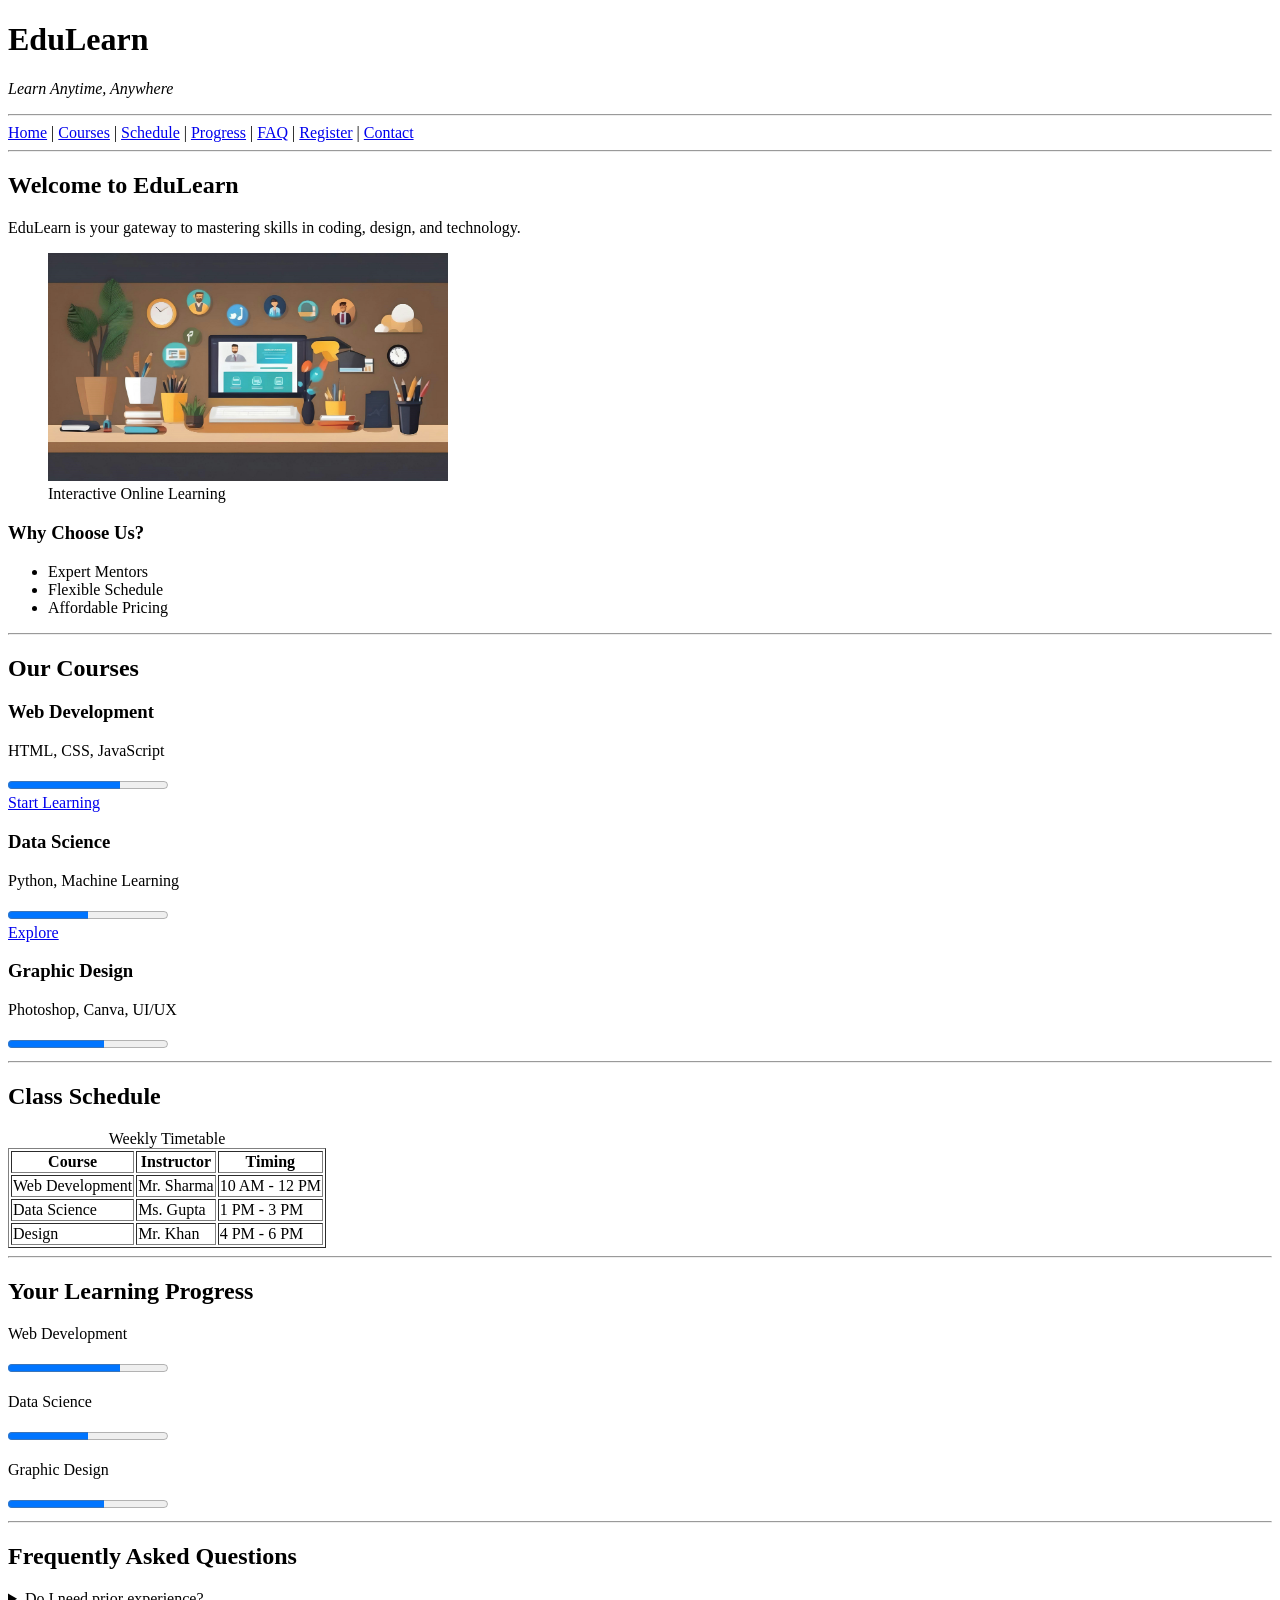
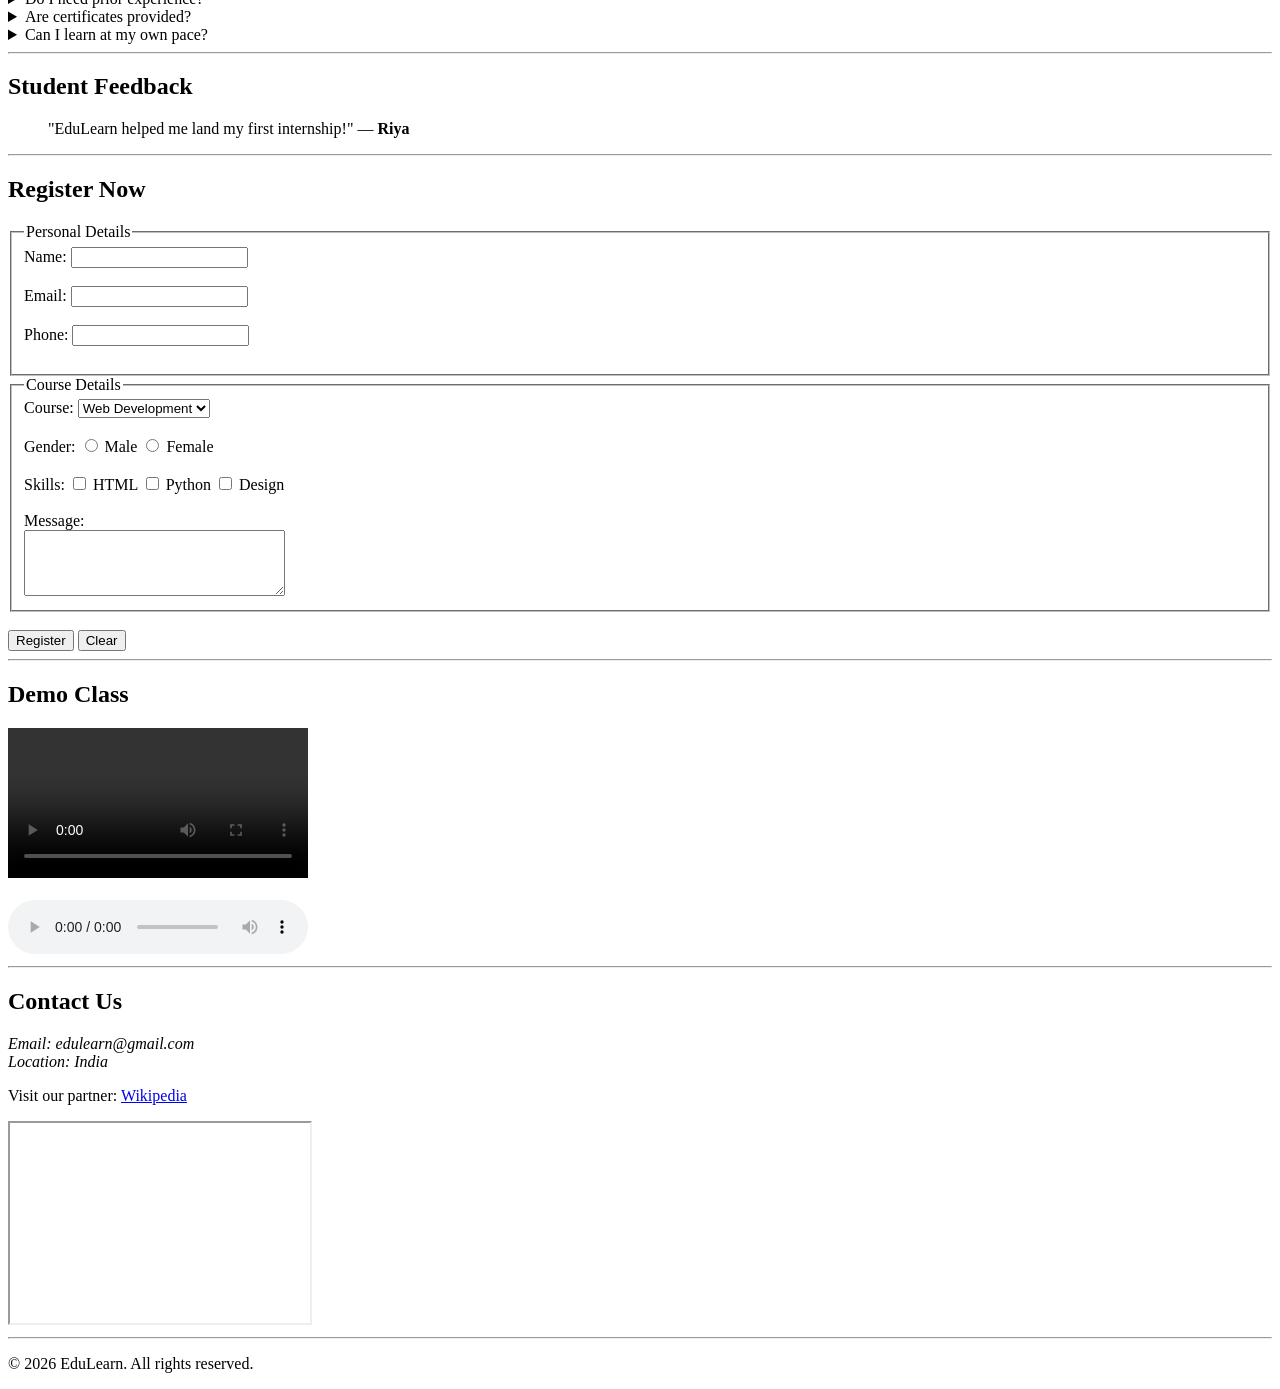
==== Edulearn-online learning platform/index.html @ 83baf5cb "Add files via upload" ====
<!DOCTYPE html>
<html lang="en">
<head>
    <meta charset="UTF-8">
    <meta name="viewport" content="width=device-width, initial-scale=1.0">
    <title>EduLearn - Online Learning Platform</title>
</head>

<body>

<header>
    <h1>EduLearn</h1>
    <p><em>Learn Anytime, Anywhere</em></p>
    <hr>
</header>

<nav>
    <a href="#home">Home</a> |
    <a href="#courses">Courses</a> |
    <a href="#schedule">Schedule</a> |
    <a href="#progress">Progress</a> |
    <a href="#faq">FAQ</a> |
    <a href="#register">Register</a> |
    <a href="#contact">Contact</a>
</nav>

<hr>

<main>

<!-- HOME -->
<section id="home">
    <h2>Welcome to EduLearn</h2>
    <p>EduLearn is your gateway to mastering skills in coding, design, and technology.</p>

    <figure>
        <img src="image.jpg" alt="Learning Image" width="400">
        <figcaption>Interactive Online Learning</figcaption>
    </figure>

    <h3>Why Choose Us?</h3>
    <ul>
        <li>Expert Mentors</li>
        <li>Flexible Schedule</li>
        <li>Affordable Pricing</li>
    </ul>
</section>

<hr>

<!-- COURSES -->
<section id="courses">
    <h2>Our Courses</h2>

    <article>
        <h3>Web Development</h3>
        <p>HTML, CSS, JavaScript</p>
        <progress value="70" max="100"></progress>
        <br>
        <a href="https://www.youtube.com" target="_blank">Start Learning</a>
    </article>

    <article>
        <h3>Data Science</h3>
        <p>Python, Machine Learning</p>
        <progress value="50" max="100"></progress>
        <br>
        <a href="https://www.google.com" target="_blank">Explore</a>
    </article>

    <article>
        <h3>Graphic Design</h3>
        <p>Photoshop, Canva, UI/UX</p>
        <progress value="60" max="100"></progress>
    </article>
</section>

<hr>

<!-- SCHEDULE -->
<section id="schedule">
    <h2>Class Schedule</h2>

    <table border="1">
        <caption>Weekly Timetable</caption>
        <tr>
            <th>Course</th>
            <th>Instructor</th>
            <th>Timing</th>
        </tr>

        <tr>
            <td>Web Development</td>
            <td>Mr. Sharma</td>
            <td>10 AM - 12 PM</td>
        </tr>

        <tr>
            <td>Data Science</td>
            <td>Ms. Gupta</td>
            <td>1 PM - 3 PM</td>
        </tr>

        <tr>
            <td>Design</td>
            <td>Mr. Khan</td>
            <td>4 PM - 6 PM</td>
        </tr>
    </table>
</section>

<hr>

<!-- PROGRESS TRACKER -->
<section id="progress">
    <h2>Your Learning Progress</h2>

    <p>Web Development</p>
    <progress value="70" max="100"></progress>

    <p>Data Science</p>
    <progress value="50" max="100"></progress>

    <p>Graphic Design</p>
    <progress value="60" max="100"></progress>
</section>

<hr>

<!-- FAQ -->
<section id="faq">
    <h2>Frequently Asked Questions</h2>

    <details>
        <summary>Do I need prior experience?</summary>
        <p>No, our courses are beginner-friendly.</p>
    </details>

    <details>
        <summary>Are certificates provided?</summary>
        <p>Yes, after course completion.</p>
    </details>

    <details>
        <summary>Can I learn at my own pace?</summary>
        <p>Absolutely, all courses are flexible.</p>
    </details>
</section>

<hr>

<!-- TESTIMONIAL -->
<section>
    <h2>Student Feedback</h2>
    <blockquote>
        "EduLearn helped me land my first internship!" — <strong>Riya</strong>
    </blockquote>
</section>

<hr>

<!-- FORM -->
<section id="register">
    <h2>Register Now</h2>

    <form>
        <fieldset>
            <legend>Personal Details</legend>

            <label>Name:</label>
            <input type="text" required><br><br>

            <label>Email:</label>
            <input type="email" required><br><br>

            <label>Phone:</label>
            <input type="tel"><br><br>
        </fieldset>

        <fieldset>
            <legend>Course Details</legend>

            <label>Course:</label>
            <select>
                <option>Web Development</option>
                <option>Data Science</option>
                <option>Graphic Design</option>
            </select>
            <br><br>

            <label>Gender:</label>
            <input type="radio" name="g"> Male
            <input type="radio" name="g"> Female
            <br><br>

            <label>Skills:</label>
            <input type="checkbox"> HTML
            <input type="checkbox"> Python
            <input type="checkbox"> Design
            <br><br>

            <label>Message:</label><br>
            <textarea rows="4" cols="30"></textarea>
        </fieldset>

        <br>
        <input type="submit" value="Register">
        <input type="reset" value="Clear">
    </form>
</section>

<hr>

<!-- MEDIA -->
<section>
    <h2>Demo Class</h2>

    <video width="300" controls>
        <source src="" type="video/mp4">
        Your browser does not support video.
    </video>

    <br><br>

    <audio controls>
        <source src="" type="audio/mpeg">
        Your browser does not support audio.
    </audio>
</section>

<hr>

<!-- CONTACT -->
<section id="contact">
    <h2>Contact Us</h2>

    <address>
        Email: edulearn@gmail.com<br>
        Location: India
    </address>

    <p>
        Visit our partner:
        <a href="https://www.wikipedia.org" target="_blank">Wikipedia</a>
    </p>

    <iframe 
        src="https://maps.google.com/maps?q=bhopal&t=&z=13&ie=UTF8&iwloc=&output=embed"
        width="300" height="200">
    </iframe>
</section>

</main>

<hr>

<footer>
    <p>&copy; 2026 EduLearn. All rights reserved.</p>
</footer>

</body>
</html>
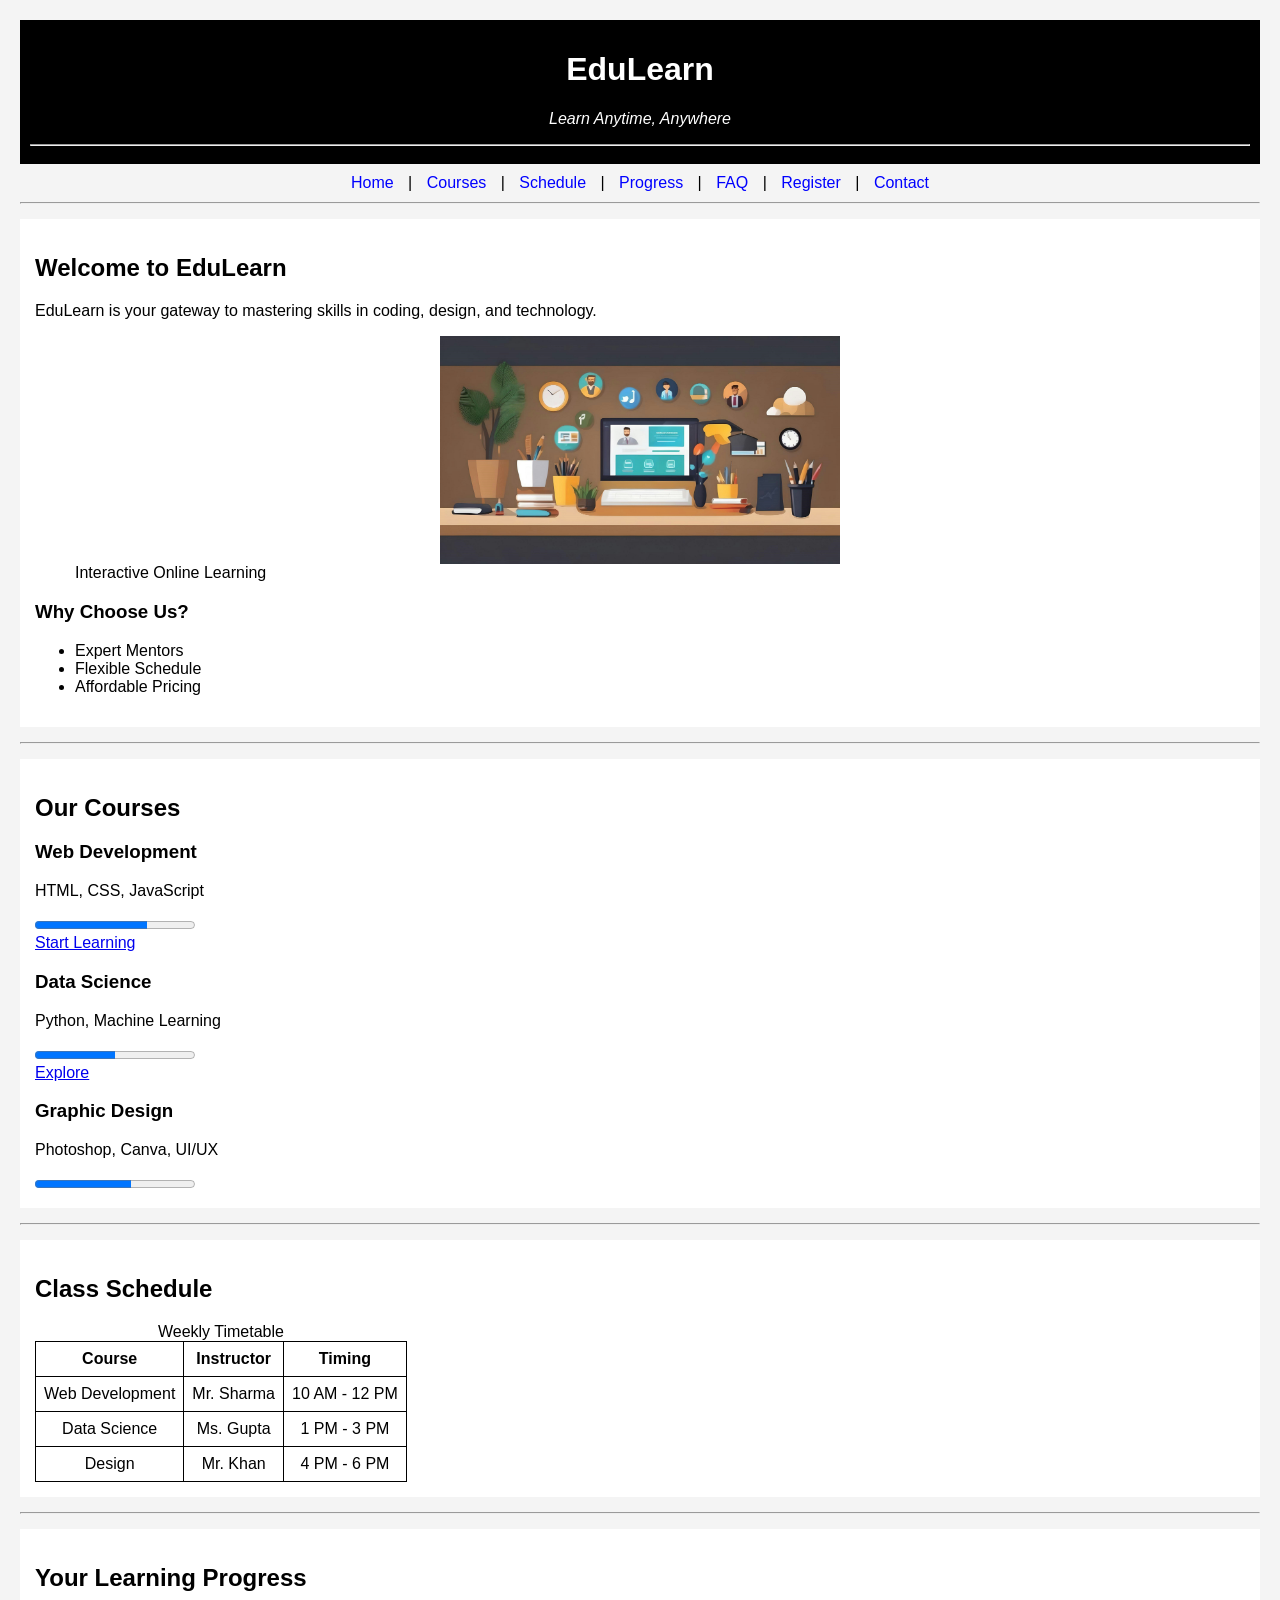
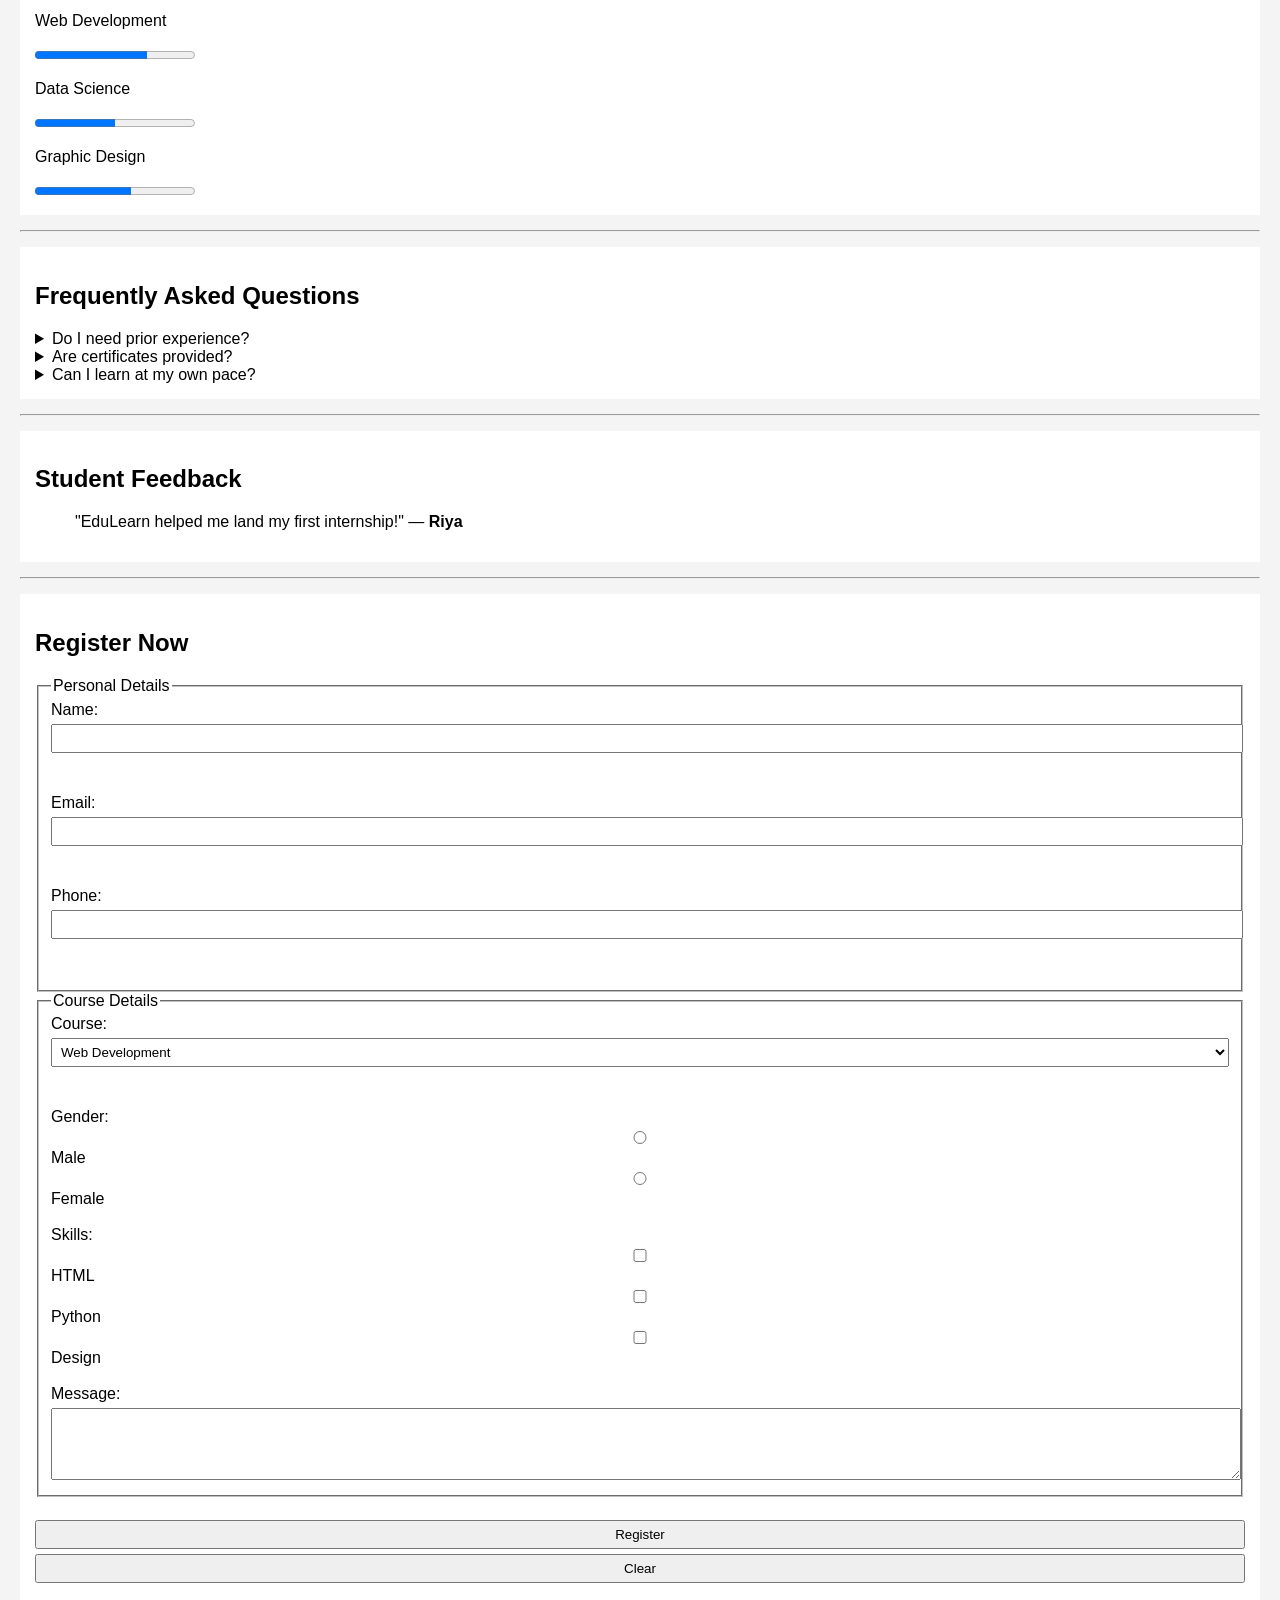
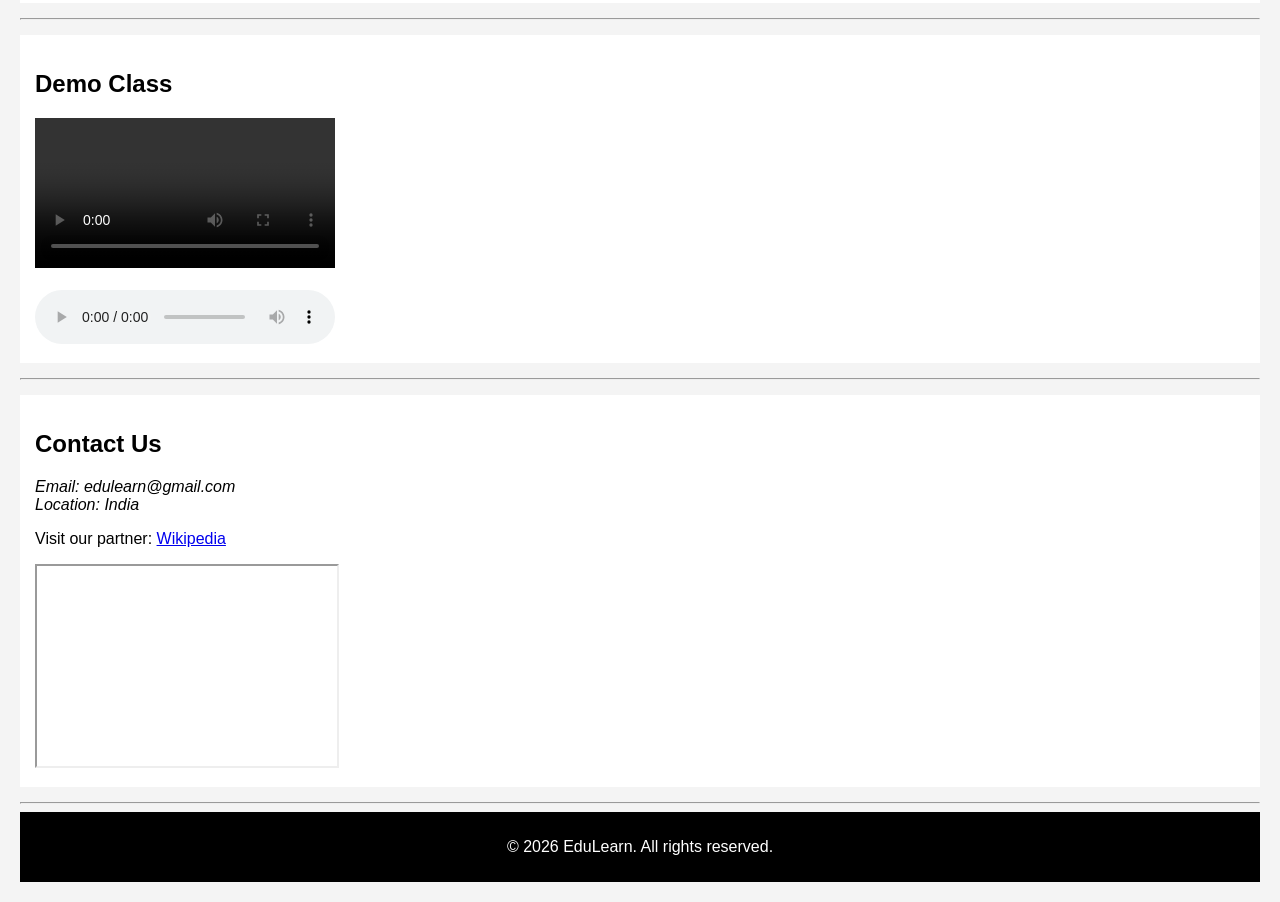
==== commit dabb80eb: "Update index.html" ====
--- a/Edulearn-online learning platform/index.html
+++ b/Edulearn-online learning platform/index.html
@@ -4,6 +4,7 @@
     <meta charset="UTF-8">
     <meta name="viewport" content="width=device-width, initial-scale=1.0">
     <title>EduLearn - Online Learning Platform</title>
+    <link rel="stylesheet" href="style.css">
 </head>
 
 <body>
@@ -259,4 +260,4 @@
 </footer>
 
 </body>
-</html>+</html>
--- a/Edulearn-online learning platform/style.css
+++ b/Edulearn-online learning platform/style.css
@@ -0,0 +1,55 @@
+body {
+    font-family: Arial;
+    background-color: #f4f4f4;
+    margin: 20px;
+}
+
+header {
+    background-color: black;
+    color: white;
+    text-align: center;
+    padding: 10px;
+}
+
+nav {
+    text-align: center;
+    margin: 10px;
+}
+
+nav a {
+    text-decoration: none;
+    margin: 10px;
+    color: blue;
+}
+
+section {
+    background-color: white;
+    padding: 15px;
+    margin: 15px 0;
+}
+
+img {
+    display: block;
+    margin: auto;
+}
+
+table, th, td {
+    border: 1px solid black;
+    border-collapse: collapse;
+    padding: 8px;
+    text-align: center;
+}
+
+form input, form select, form textarea {
+    display: block;
+    margin: 5px 0;
+    padding: 5px;
+    width: 100%;
+}
+
+footer {
+    background-color: black;
+    color: white;
+    text-align: center;
+    padding: 10px;
+}
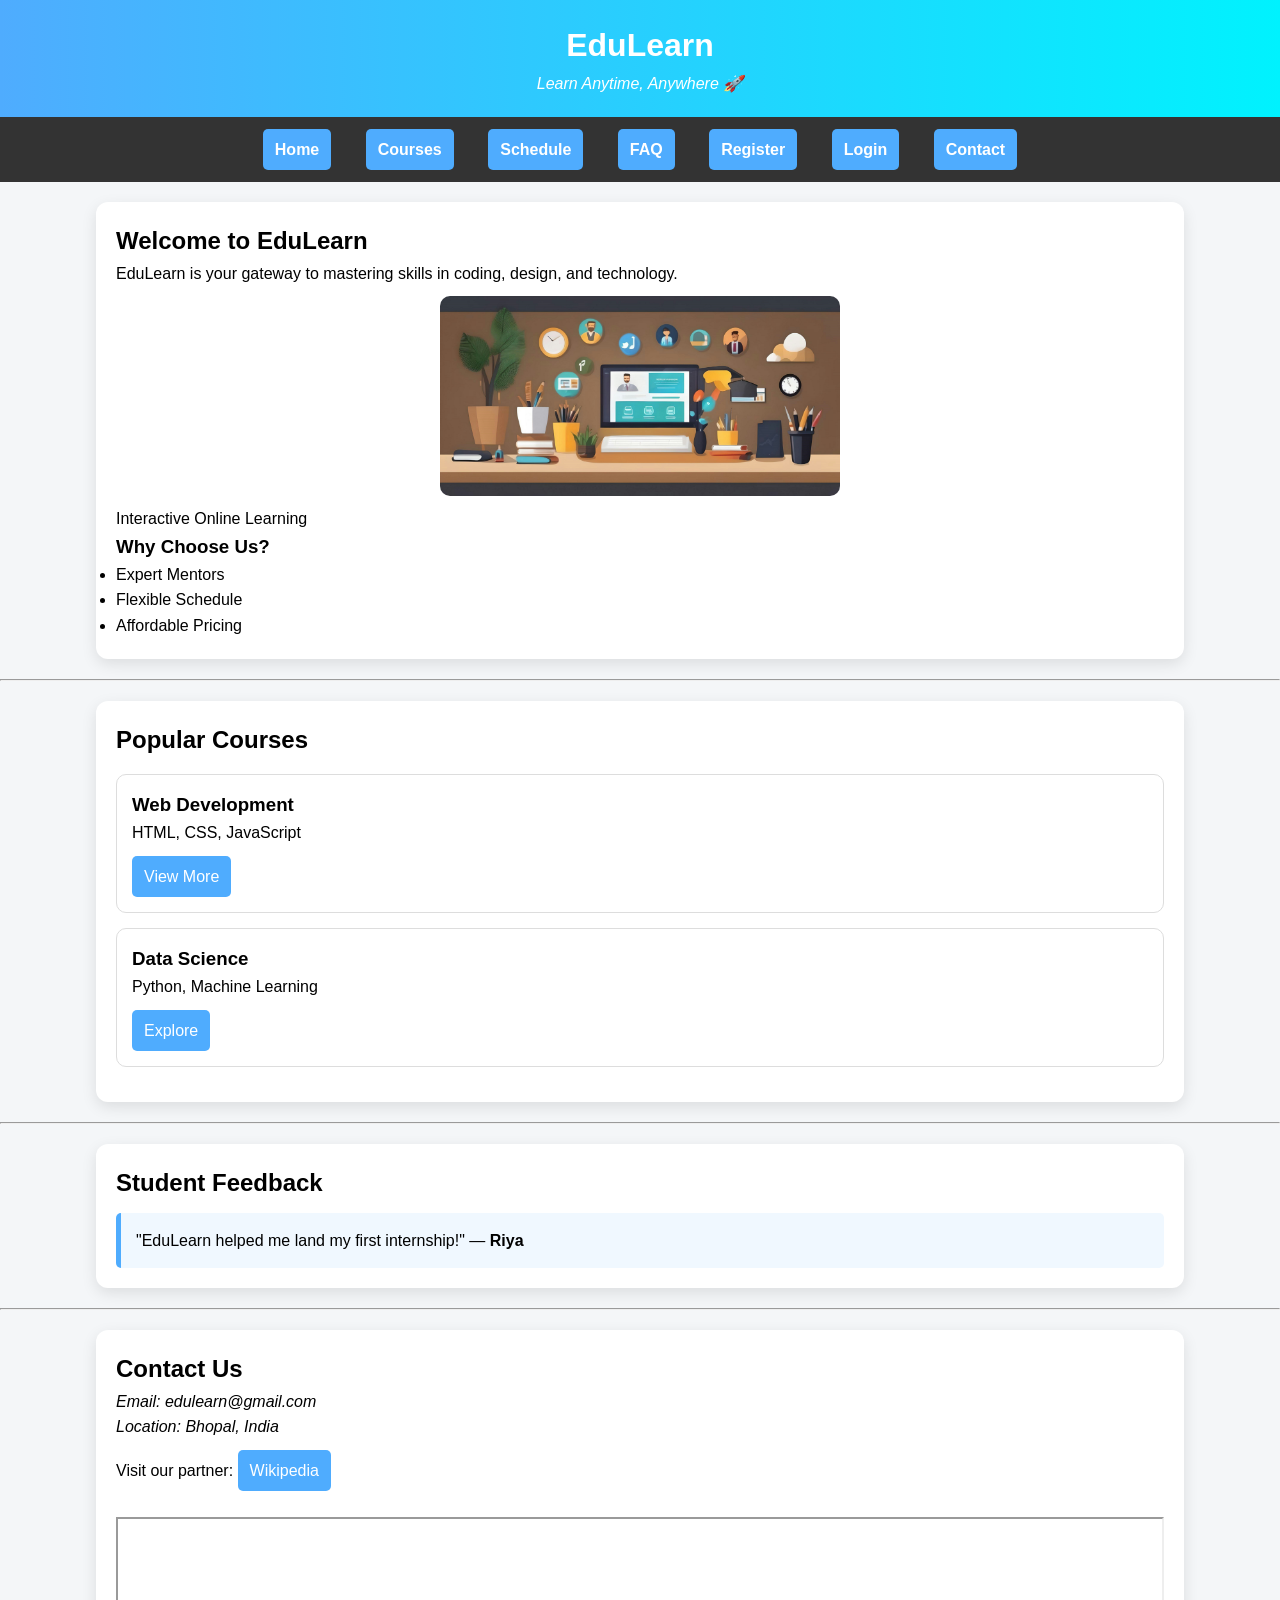
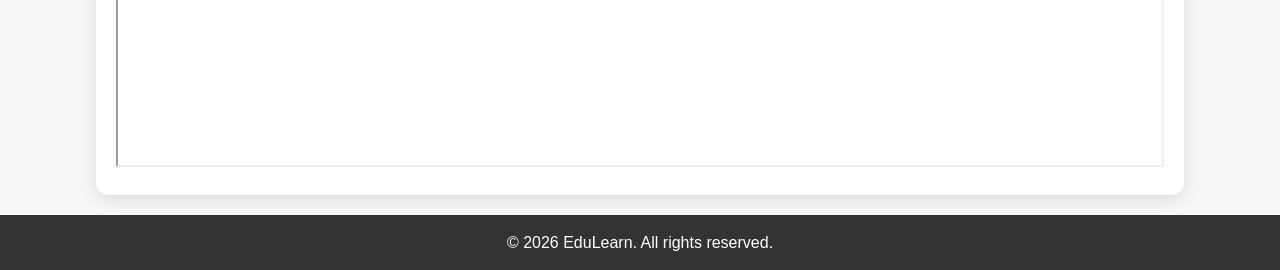
==== commit 45fdcc04: "Add files via upload" ====
--- a/Edulearn-online learning platform/index.html
+++ b/Edulearn-online learning platform/index.html
@@ -11,31 +11,28 @@
 
 <header>
     <h1>EduLearn</h1>
-    <p><em>Learn Anytime, Anywhere</em></p>
-    <hr>
+    <p><em>Learn Anytime, Anywhere 🚀</em></p>
 </header>
 
 <nav>
-    <a href="#home">Home</a> |
-    <a href="#courses">Courses</a> |
-    <a href="#schedule">Schedule</a> |
-    <a href="#progress">Progress</a> |
-    <a href="#faq">FAQ</a> |
-    <a href="#register">Register</a> |
+    <a href="index.html">Home</a>
+    <a href="courses.html">Courses</a>
+    <a href="schedule.html">Schedule</a>
+    <a href="faq.html">FAQ</a>
+    <a href="register.html">Register</a>
+    <a href="login.html">Login</a>
     <a href="#contact">Contact</a>
 </nav>
 
-<hr>
-
 <main>
 
-<!-- HOME -->
+<!-- HERO / HOME -->
 <section id="home">
     <h2>Welcome to EduLearn</h2>
     <p>EduLearn is your gateway to mastering skills in coding, design, and technology.</p>
 
     <figure>
-        <img src="image.jpg" alt="Learning Image" width="400">
+        <img src="image.jpg" alt="Learning Image">
         <figcaption>Interactive Online Learning</figcaption>
     </figure>
 
@@ -49,103 +46,21 @@
 
 <hr>
 
-<!-- COURSES -->
-<section id="courses">
-    <h2>Our Courses</h2>
+<!-- QUICK PREVIEW COURSES -->
+<section>
+    <h2>Popular Courses</h2>
 
     <article>
         <h3>Web Development</h3>
         <p>HTML, CSS, JavaScript</p>
-        <progress value="70" max="100"></progress>
-        <br>
-        <a href="https://www.youtube.com" target="_blank">Start Learning</a>
+        <a href="courses.html">View More</a>
     </article>
 
     <article>
         <h3>Data Science</h3>
         <p>Python, Machine Learning</p>
-        <progress value="50" max="100"></progress>
-        <br>
-        <a href="https://www.google.com" target="_blank">Explore</a>
+        <a href="courses.html">Explore</a>
     </article>
-
-    <article>
-        <h3>Graphic Design</h3>
-        <p>Photoshop, Canva, UI/UX</p>
-        <progress value="60" max="100"></progress>
-    </article>
-</section>
-
-<hr>
-
-<!-- SCHEDULE -->
-<section id="schedule">
-    <h2>Class Schedule</h2>
-
-    <table border="1">
-        <caption>Weekly Timetable</caption>
-        <tr>
-            <th>Course</th>
-            <th>Instructor</th>
-            <th>Timing</th>
-        </tr>
-
-        <tr>
-            <td>Web Development</td>
-            <td>Mr. Sharma</td>
-            <td>10 AM - 12 PM</td>
-        </tr>
-
-        <tr>
-            <td>Data Science</td>
-            <td>Ms. Gupta</td>
-            <td>1 PM - 3 PM</td>
-        </tr>
-
-        <tr>
-            <td>Design</td>
-            <td>Mr. Khan</td>
-            <td>4 PM - 6 PM</td>
-        </tr>
-    </table>
-</section>
-
-<hr>
-
-<!-- PROGRESS TRACKER -->
-<section id="progress">
-    <h2>Your Learning Progress</h2>
-
-    <p>Web Development</p>
-    <progress value="70" max="100"></progress>
-
-    <p>Data Science</p>
-    <progress value="50" max="100"></progress>
-
-    <p>Graphic Design</p>
-    <progress value="60" max="100"></progress>
-</section>
-
-<hr>
-
-<!-- FAQ -->
-<section id="faq">
-    <h2>Frequently Asked Questions</h2>
-
-    <details>
-        <summary>Do I need prior experience?</summary>
-        <p>No, our courses are beginner-friendly.</p>
-    </details>
-
-    <details>
-        <summary>Are certificates provided?</summary>
-        <p>Yes, after course completion.</p>
-    </details>
-
-    <details>
-        <summary>Can I learn at my own pace?</summary>
-        <p>Absolutely, all courses are flexible.</p>
-    </details>
 </section>
 
 <hr>
@@ -160,104 +75,33 @@
 
 <hr>
 
-<!-- FORM -->
-<section id="register">
-    <h2>Register Now</h2>
-
-    <form>
-        <fieldset>
-            <legend>Personal Details</legend>
-
-            <label>Name:</label>
-            <input type="text" required><br><br>
-
-            <label>Email:</label>
-            <input type="email" required><br><br>
-
-            <label>Phone:</label>
-            <input type="tel"><br><br>
-        </fieldset>
-
-        <fieldset>
-            <legend>Course Details</legend>
-
-            <label>Course:</label>
-            <select>
-                <option>Web Development</option>
-                <option>Data Science</option>
-                <option>Graphic Design</option>
-            </select>
-            <br><br>
-
-            <label>Gender:</label>
-            <input type="radio" name="g"> Male
-            <input type="radio" name="g"> Female
-            <br><br>
-
-            <label>Skills:</label>
-            <input type="checkbox"> HTML
-            <input type="checkbox"> Python
-            <input type="checkbox"> Design
-            <br><br>
-
-            <label>Message:</label><br>
-            <textarea rows="4" cols="30"></textarea>
-        </fieldset>
-
-        <br>
-        <input type="submit" value="Register">
-        <input type="reset" value="Clear">
-    </form>
-</section>
-
-<hr>
-
-<!-- MEDIA -->
-<section>
-    <h2>Demo Class</h2>
-
-    <video width="300" controls>
-        <source src="" type="video/mp4">
-        Your browser does not support video.
-    </video>
-
-    <br><br>
-
-    <audio controls>
-        <source src="" type="audio/mpeg">
-        Your browser does not support audio.
-    </audio>
-</section>
-
-<hr>
-
-<!-- CONTACT -->
+<!-- CONTACT (SAME PAGE) -->
 <section id="contact">
     <h2>Contact Us</h2>
 
     <address>
-        Email: edulearn@gmail.com<br>
-        Location: India
+        Email: edulearn@gmail.com <br>
+        Location: Bhopal, India
     </address>
 
     <p>
         Visit our partner:
         <a href="https://www.wikipedia.org" target="_blank">Wikipedia</a>
     </p>
+    <br>
 
+    <!-- MAP -->
     <iframe 
         src="https://maps.google.com/maps?q=bhopal&t=&z=13&ie=UTF8&iwloc=&output=embed"
-        width="300" height="200">
+        width="100%" height="250">
     </iframe>
 </section>
 
 </main>
-
-<hr>
 
 <footer>
     <p>&copy; 2026 EduLearn. All rights reserved.</p>
 </footer>
 
 </body>
-</html>
+</html>
--- a/Edulearn-online learning platform/style.css
+++ b/Edulearn-online learning platform/style.css
@@ -1,55 +1,220 @@
+/* RESET */
+* {
+    margin: 0;
+    padding: 0;
+    box-sizing: border-box;
+}
+
+/* BODY */
 body {
-    font-family: Arial;
-    background-color: #f4f4f4;
-    margin: 20px;
-}
-
+    font-family: Arial, sans-serif;
+    background: #f4f6f8;
+    line-height: 1.6;
+    transition: 0.4s;
+}
+
+/* 🌙 DARK MODE (auto using prefers-color-scheme) */
+@media (prefers-color-scheme: dark) {
+    body {
+        background: #121212;
+        color: #f1f1f1;
+    }
+
+    section {
+        background: #1e1e1e;
+    }
+
+    nav {
+        background: #000;
+    }
+
+    footer {
+        background: #000;
+    }
+}
+
+/* HEADER */
 header {
-    background-color: black;
-    color: white;
-    text-align: center;
-    padding: 10px;
-}
-
+    background: linear-gradient(to right, #4facfe, #00f2fe);
+    color: white;
+    text-align: center;
+    padding: 20px;
+    animation: fadeDown 1s ease;
+}
+
+/* NAVBAR */
 nav {
-    text-align: center;
-    margin: 10px;
+    background: #333;
+    text-align: center;
+    padding: 12px;
+    position: sticky;
+    top: 0;
+    z-index: 1000;
 }
 
 nav a {
+    color: white;
+    margin: 0 15px;
     text-decoration: none;
-    margin: 10px;
-    color: blue;
-}
-
+    font-weight: bold;
+    transition: 0.3s;
+}
+
+nav a:hover {
+    color: #00f2fe;
+    transform: scale(1.1);
+}
+
+/* SECTIONS */
 section {
-    background-color: white;
+    background: white;
+    margin: 20px auto;
+    padding: 20px;
+    width: 85%;
+    border-radius: 12px;
+    box-shadow: 0 5px 15px rgba(0,0,0,0.1);
+    animation: fadeUp 0.8s ease;
+}
+
+/* IMAGE */
+img {
+    width: 100%;
+    max-width: 400px;
+    height: 200px;
+    object-fit: cover;
+    display: block;
+    margin: 10px auto;
+    border-radius: 10px;
+    transition: 0.3s;
+}
+
+img:hover {
+    transform: scale(1.05);
+}
+
+/* CARDS */
+article {
+    border: 1px solid #ddd;
     padding: 15px;
     margin: 15px 0;
-}
-
-img {
-    display: block;
-    margin: auto;
-}
-
-table, th, td {
-    border: 1px solid black;
+    border-radius: 10px;
+    transition: 0.3s;
+}
+
+article:hover {
+    transform: translateY(-5px);
+    box-shadow: 0 5px 15px rgba(0,0,0,0.2);
+}
+
+/* BUTTON STYLE LINKS */
+a {
+    display: inline-block;
+    margin-top: 10px;
+    padding: 8px 12px;
+    background: #4facfe;
+    color: white;
+    border-radius: 5px;
+    text-decoration: none;
+    transition: 0.3s;
+}
+
+a:hover {
+    background: #00c6ff;
+    transform: scale(1.05);
+}
+
+/* TABLE */
+table {
+    width: 100%;
     border-collapse: collapse;
-    padding: 8px;
-    text-align: center;
-}
-
-form input, form select, form textarea {
-    display: block;
-    margin: 5px 0;
-    padding: 5px;
+}
+
+th {
+    background: #4facfe;
+    color: white;
+}
+
+th, td {
+    padding: 10px;
+    border: 1px solid #ddd;
+    text-align: center;
+}
+
+/* FORM */
+input, select, textarea {
     width: 100%;
-}
-
+    padding: 10px;
+    margin: 8px 0;
+    border-radius: 6px;
+    border: 1px solid #ccc;
+    transition: 0.3s;
+}
+
+input:focus, textarea:focus {
+    border-color: #4facfe;
+    box-shadow: 0 0 5px #4facfe;
+    outline: none;
+}
+
+/* BUTTON */
+input[type="submit"], input[type="reset"] {
+    width: auto;
+    background: #4facfe;
+    color: white;
+    border: none;
+    cursor: pointer;
+    padding: 10px 15px;
+}
+
+input[type="submit"]:hover,
+input[type="reset"]:hover {
+    background: #00c6ff;
+}
+
+/* BLOCKQUOTE */
+blockquote {
+    background: #f0f8ff;
+    padding: 15px;
+    border-left: 5px solid #4facfe;
+    margin-top: 10px;
+    border-radius: 5px;
+}
+
+/* FOOTER */
 footer {
-    background-color: black;
-    color: white;
-    text-align: center;
-    padding: 10px;
+    text-align: center;
+    background: #333;
+    color: white;
+    padding: 15px;
+    margin-top: 20px;
+}
+
+/* ANIMATIONS */
+@keyframes fadeUp {
+    from {
+        opacity: 0;
+        transform: translateY(20px);
+    }
+    to {
+        opacity: 1;
+        transform: translateY(0);
+    }
+}
+
+@keyframes fadeDown {
+    from {
+        opacity: 0;
+        transform: translateY(-20px);
+    }
+    to {
+        opacity: 1;
+        transform: translateY(0);
+    }
+}
+
+/* RESPONSIVE */
+@media (max-width: 600px) {
+    section {
+        width: 95%;
+    }
 }
